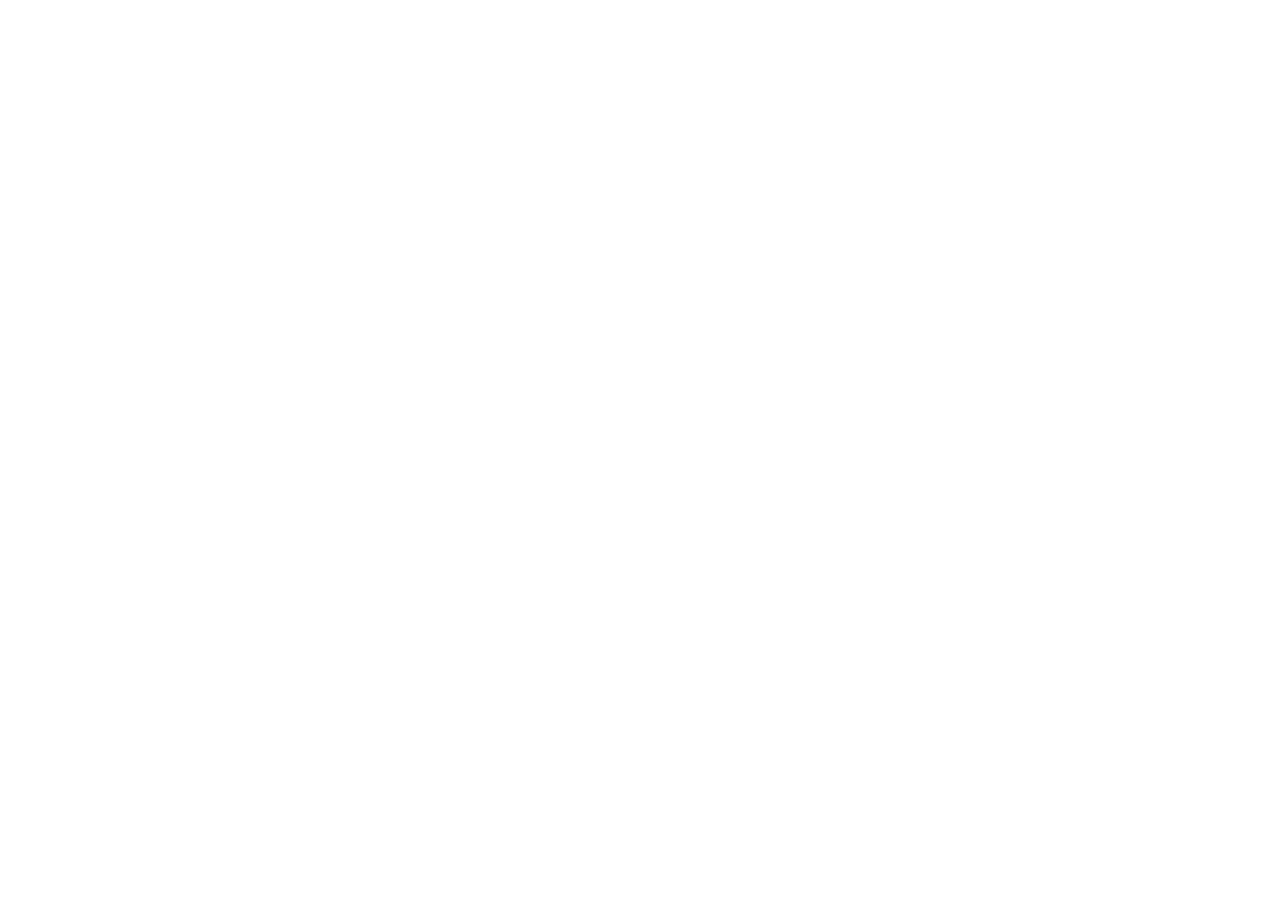
==== Index.html @ 2d3894c1 "Update Index.html" ====
<!doctype html>
<html lang="en">
  <head>
    <meta charset="utf-8"/>
    <!--<link rel="icon" type="image/png" href="/ectl/favicon.ico"/>
    <link rel="apple-touch-icon" href="/ectl/apple-icon.png"/>
    <meta name="viewport" content="width=device-width,initial-scale=1"/>
    <meta name="theme-color" content="#000000"/>
    <meta name="google-site-verification" content="vPOi57YbUYqyI6wVZWZetWHIWOMuG_CHX7IpC9bClwU"/>
    <link rel="manifest" href="/ectl/manifest.json"/>
    <link rel="stylesheet" href="https://fonts.googleapis.com/css2?family=Montserrat:ital,wght@0,200;0,400;0,700;1,200;1,400;1,700&display=block" crossorigin="anonymous" referrerpolicy="no-referrer"/>
    <link rel="stylesheet" href="https://fonts.googleapis.com/css2?family=Cabin+Condensed:ital,wght@0,500&display=block&text=0123456789%2F%20" crossorigin="anonymous" referrerpolicy="no-referrer"/>
    <link rel="stylesheet" href="https://use.fontawesome.com/releases/v5.7.1/css/all.css" integrity="sha512-3M00D/rn8n+2ZVXBO9Hib0GKNpkm8MSUU/e2VNthDyBYxKWG+BftNYYcuEjXlyrSO637tidzMBXfE7sQm0INUg==" crossorigin="anonymous" breferrerpolicy="no-referrer"/>
    <link rel="stylesheet" href="https://cdnjs.cloudflare.com/ajax/libs/semantic-ui/2.0.4/semantic.min.css" integrity="sha512-qcO42W/LucepWxTfD4BFQAR47jeFZW3s14PQoh1v327z65K0bOp8HiTXeLdJXzZB4U9IyKwxkW2vj/W2U1fRBA==" crossorigin="anonymous" referrerpolicy="no-referrer"/>
    <title>Azur Lane's Community Tier List</title>
    <script async src="https://www.googletagmanager.com/gtag/js?id=G-87DWESN96H"></script>
    <script>function gtag(){dataLayer.push(arguments)}window.dataLayer=window.dataLayer||[],gtag("js",new Date),gtag("config","G-87DWESN96H")</script>
    <script defer="defer" src="/ectl/static/js/main.449882d4.js"></script><link href="/ectl/static/css/main.e0e0c6db.css" rel="stylesheet"> -->
  </head>
  <body>
    <noscript>Azur Lane Tier List created and supported by Azur Lane Official's #gameplay-help channel and a bunch of AL veterans from various servers.</noscript>
    <noscript>This tier list ranks the ship's performance, consistency and usability across the general content.</noscript>
    <noscript>This tier list is developed to be used by both the English (EN) and Japanese (JP) community, while also serving as a tier guide for new players.</noscript>
    <noscript>Azur Lane Guide and Guides, written and maintained by Azur Lane's veterans from various servers.</noscript>
    <noscript>Read Azur Lane Guides. Chapters Walkthrough. Understanding Ship Hulls. Fleetbuilding. Effective Farming. Shipyard, Research, and Fleet Tech.</noscript>
    <noscript>You need to enable JavaScript to run this app.</noscript>
    <!-- <div id="root"></div> -->
  </body>
</html>
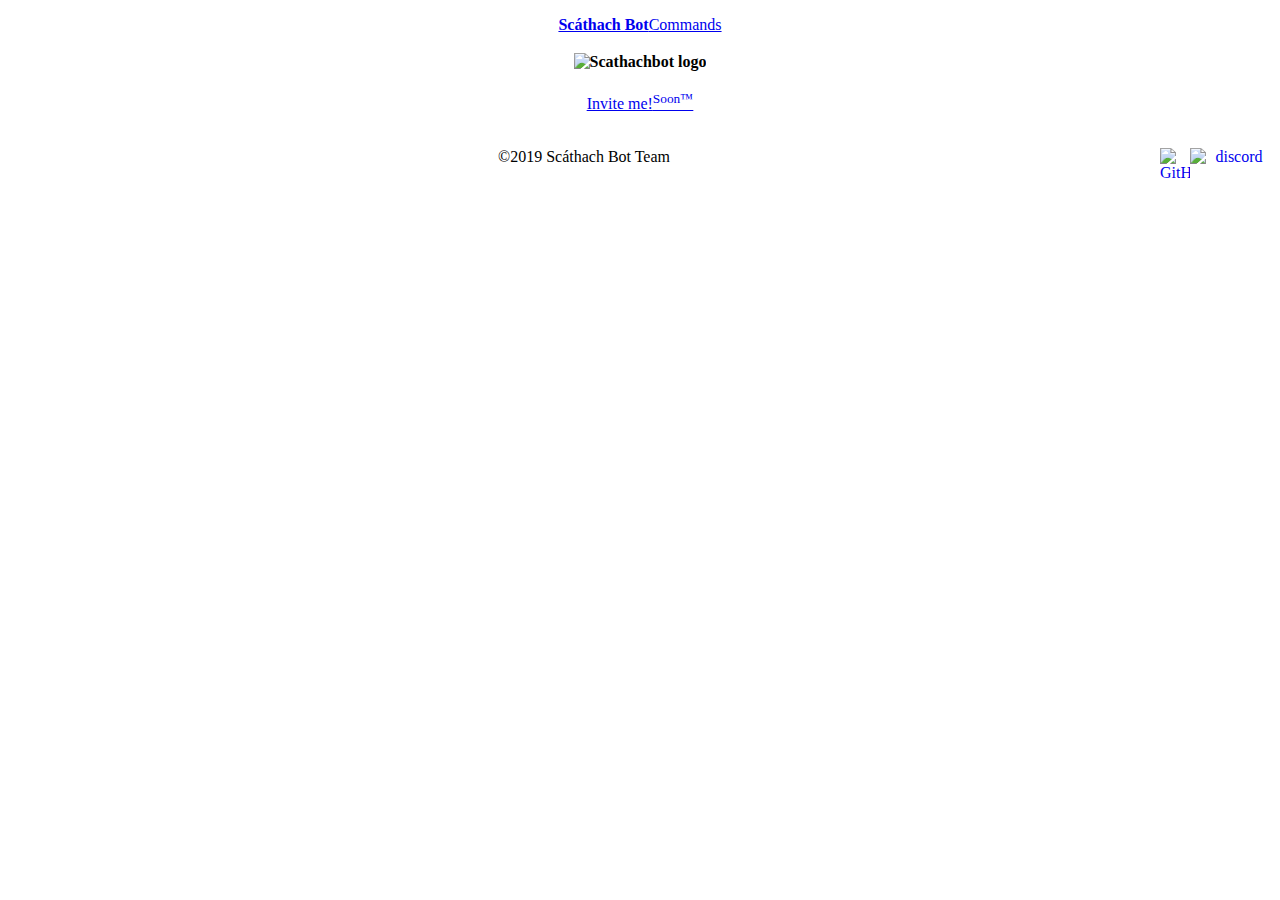
==== commit 17532cb3: "Update and rename Home.html to Index.html" ====
--- a/Index.html
+++ b/Index.html
@@ -1,29 +1,29 @@
-<!doctype html>
-<html lang="en">
-  <head>
-    <meta charset="utf-8"/>
-    <!--<link rel="icon" type="image/png" href="/ectl/favicon.ico"/>
-    <link rel="apple-touch-icon" href="/ectl/apple-icon.png"/>
-    <meta name="viewport" content="width=device-width,initial-scale=1"/>
-    <meta name="theme-color" content="#000000"/>
-    <meta name="google-site-verification" content="vPOi57YbUYqyI6wVZWZetWHIWOMuG_CHX7IpC9bClwU"/>
-    <link rel="manifest" href="/ectl/manifest.json"/>
-    <link rel="stylesheet" href="https://fonts.googleapis.com/css2?family=Montserrat:ital,wght@0,200;0,400;0,700;1,200;1,400;1,700&display=block" crossorigin="anonymous" referrerpolicy="no-referrer"/>
-    <link rel="stylesheet" href="https://fonts.googleapis.com/css2?family=Cabin+Condensed:ital,wght@0,500&display=block&text=0123456789%2F%20" crossorigin="anonymous" referrerpolicy="no-referrer"/>
-    <link rel="stylesheet" href="https://use.fontawesome.com/releases/v5.7.1/css/all.css" integrity="sha512-3M00D/rn8n+2ZVXBO9Hib0GKNpkm8MSUU/e2VNthDyBYxKWG+BftNYYcuEjXlyrSO637tidzMBXfE7sQm0INUg==" crossorigin="anonymous" breferrerpolicy="no-referrer"/>
-    <link rel="stylesheet" href="https://cdnjs.cloudflare.com/ajax/libs/semantic-ui/2.0.4/semantic.min.css" integrity="sha512-qcO42W/LucepWxTfD4BFQAR47jeFZW3s14PQoh1v327z65K0bOp8HiTXeLdJXzZB4U9IyKwxkW2vj/W2U1fRBA==" crossorigin="anonymous" referrerpolicy="no-referrer"/>
-    <title>Azur Lane's Community Tier List</title>
-    <script async src="https://www.googletagmanager.com/gtag/js?id=G-87DWESN96H"></script>
-    <script>function gtag(){dataLayer.push(arguments)}window.dataLayer=window.dataLayer||[],gtag("js",new Date),gtag("config","G-87DWESN96H")</script>
-    <script defer="defer" src="/ectl/static/js/main.449882d4.js"></script><link href="/ectl/static/css/main.e0e0c6db.css" rel="stylesheet"> -->
-  </head>
-  <body>
-    <noscript>Azur Lane Tier List created and supported by Azur Lane Official's #gameplay-help channel and a bunch of AL veterans from various servers.</noscript>
-    <noscript>This tier list ranks the ship's performance, consistency and usability across the general content.</noscript>
-    <noscript>This tier list is developed to be used by both the English (EN) and Japanese (JP) community, while also serving as a tier guide for new players.</noscript>
-    <noscript>Azur Lane Guide and Guides, written and maintained by Azur Lane's veterans from various servers.</noscript>
-    <noscript>Read Azur Lane Guides. Chapters Walkthrough. Understanding Ship Hulls. Fleetbuilding. Effective Farming. Shipyard, Research, and Fleet Tech.</noscript>
-    <noscript>You need to enable JavaScript to run this app.</noscript>
-    <!-- <div id="root"></div> -->
-  </body>
-</html>
+<!DOCTYPE html>
+<html>
+<head>
+<link rel="stylesheet" href="style.css" type="text/css"/>
+<script src="script.js"></script>
+<title>Scáthach Bot</title>
+</head>
+<body>
+    <div class="topBar">
+        <p class="topHeader" align="middle"><strong><a href="Home.html">Scáthach Bot</a></strong><span class="right"><a href="Commands.html">Commands</a></span></p>
+    </div>
+
+    <div class="main">
+        <table style="width:100%">
+            <tr>
+                <th align="middle"><img src="scathach logo.PNG" alt="Scathachbot logo"></th>
+            </tr>
+            <tr>
+                <td align="middle"><a href="Home.html"><p align="middle" class="invite">Invite me!<sup>Soon&trade;</sup></p></a></td>
+
+            </tr>
+        </table>
+    </div>
+
+    <div class="btmBar">
+        <p class="btmFooter" align="middle">&copy;2019 Scáthach Bot Team<a href="https:\\www.discord.com"><img src="discord-logo.png" align="right" width="82" height="28" alt="discord"></a><a href="https://github.com/yagamisean?tab=repositories"><img src="GitHub-Logo.png" align="right" width="30" height="30" alt="GitHub"></a></p>
+    </div>
+</body>
+</html>
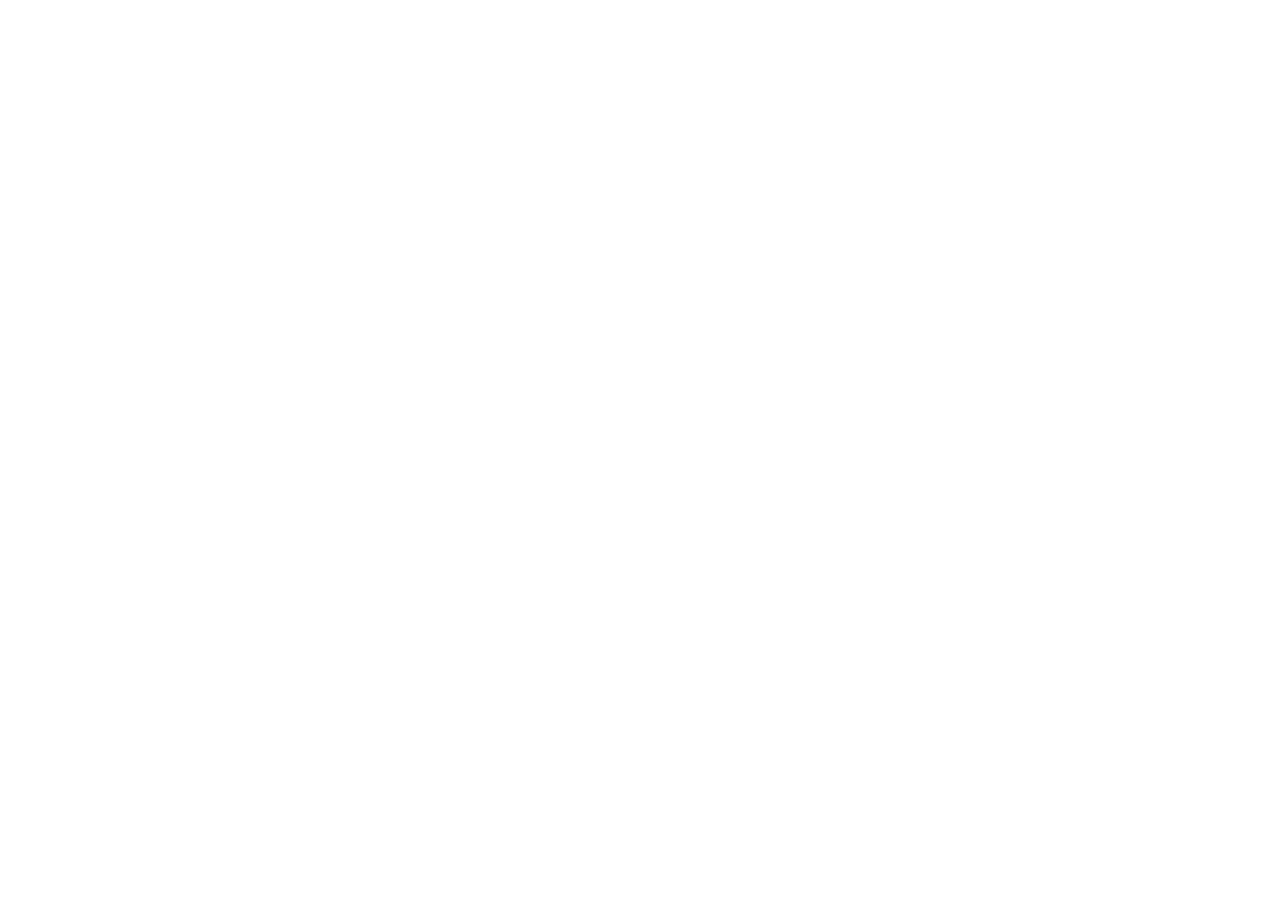
==== commit 2d8a9f05: "Rename AIndex.html to Index.html" ====
--- a/Index.html
+++ b/Index.html
@@ -1,29 +1,29 @@
-<!DOCTYPE html>
-<html>
-<head>
-<link rel="stylesheet" href="style.css" type="text/css"/>
-<script src="script.js"></script>
-<title>Scáthach Bot</title>
-</head>
-<body>
-    <div class="topBar">
-        <p class="topHeader" align="middle"><strong><a href="Home.html">Scáthach Bot</a></strong><span class="right"><a href="Commands.html">Commands</a></span></p>
-    </div>
-
-    <div class="main">
-        <table style="width:100%">
-            <tr>
-                <th align="middle"><img src="scathach logo.PNG" alt="Scathachbot logo"></th>
-            </tr>
-            <tr>
-                <td align="middle"><a href="Home.html"><p align="middle" class="invite">Invite me!<sup>Soon&trade;</sup></p></a></td>
-
-            </tr>
-        </table>
-    </div>
-
-    <div class="btmBar">
-        <p class="btmFooter" align="middle">&copy;2019 Scáthach Bot Team<a href="https:\\www.discord.com"><img src="discord-logo.png" align="right" width="82" height="28" alt="discord"></a><a href="https://github.com/yagamisean?tab=repositories"><img src="GitHub-Logo.png" align="right" width="30" height="30" alt="GitHub"></a></p>
-    </div>
-</body>
-</html>
+<!doctype html>
+<html lang="en">
+  <head>
+    <meta charset="utf-8"/>
+    <!--<link rel="icon" type="image/png" href="/ectl/favicon.ico"/>
+    <link rel="apple-touch-icon" href="/ectl/apple-icon.png"/>
+    <meta name="viewport" content="width=device-width,initial-scale=1"/>
+    <meta name="theme-color" content="#000000"/>
+    <meta name="google-site-verification" content="vPOi57YbUYqyI6wVZWZetWHIWOMuG_CHX7IpC9bClwU"/>
+    <link rel="manifest" href="/ectl/manifest.json"/>
+    <link rel="stylesheet" href="https://fonts.googleapis.com/css2?family=Montserrat:ital,wght@0,200;0,400;0,700;1,200;1,400;1,700&display=block" crossorigin="anonymous" referrerpolicy="no-referrer"/>
+    <link rel="stylesheet" href="https://fonts.googleapis.com/css2?family=Cabin+Condensed:ital,wght@0,500&display=block&text=0123456789%2F%20" crossorigin="anonymous" referrerpolicy="no-referrer"/>
+    <link rel="stylesheet" href="https://use.fontawesome.com/releases/v5.7.1/css/all.css" integrity="sha512-3M00D/rn8n+2ZVXBO9Hib0GKNpkm8MSUU/e2VNthDyBYxKWG+BftNYYcuEjXlyrSO637tidzMBXfE7sQm0INUg==" crossorigin="anonymous" breferrerpolicy="no-referrer"/>
+    <link rel="stylesheet" href="https://cdnjs.cloudflare.com/ajax/libs/semantic-ui/2.0.4/semantic.min.css" integrity="sha512-qcO42W/LucepWxTfD4BFQAR47jeFZW3s14PQoh1v327z65K0bOp8HiTXeLdJXzZB4U9IyKwxkW2vj/W2U1fRBA==" crossorigin="anonymous" referrerpolicy="no-referrer"/>
+    <title>Azur Lane's Community Tier List</title>
+    <script async src="https://www.googletagmanager.com/gtag/js?id=G-87DWESN96H"></script>
+    <script>function gtag(){dataLayer.push(arguments)}window.dataLayer=window.dataLayer||[],gtag("js",new Date),gtag("config","G-87DWESN96H")</script>
+    <script defer="defer" src="/ectl/static/js/main.449882d4.js"></script><link href="/ectl/static/css/main.e0e0c6db.css" rel="stylesheet"> -->
+  </head>
+  <body>
+    <noscript>Azur Lane Tier List created and supported by Azur Lane Official's #gameplay-help channel and a bunch of AL veterans from various servers.</noscript>
+    <noscript>This tier list ranks the ship's performance, consistency and usability across the general content.</noscript>
+    <noscript>This tier list is developed to be used by both the English (EN) and Japanese (JP) community, while also serving as a tier guide for new players.</noscript>
+    <noscript>Azur Lane Guide and Guides, written and maintained by Azur Lane's veterans from various servers.</noscript>
+    <noscript>Read Azur Lane Guides. Chapters Walkthrough. Understanding Ship Hulls. Fleetbuilding. Effective Farming. Shipyard, Research, and Fleet Tech.</noscript>
+    <noscript>You need to enable JavaScript to run this app.</noscript>
+    <!-- <div id="root"></div> -->
+  </body>
+</html>
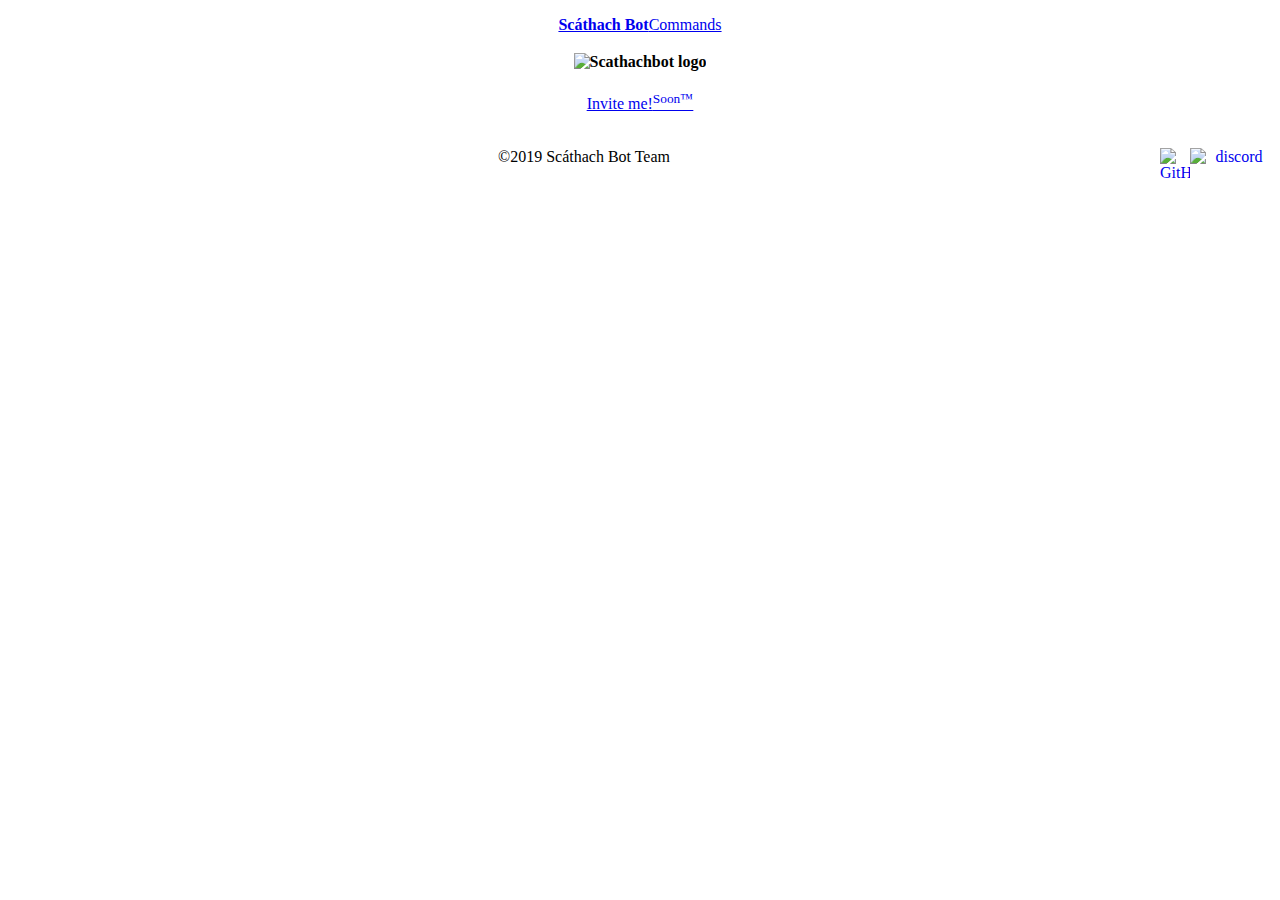
==== commit 85f51f08: "Update and rename BIndex.html to Index.html" ====
--- a/Index.html
+++ b/Index.html
@@ -1,29 +1,31 @@
-<!doctype html>
-<html lang="en">
-  <head>
-    <meta charset="utf-8"/>
-    <!--<link rel="icon" type="image/png" href="/ectl/favicon.ico"/>
-    <link rel="apple-touch-icon" href="/ectl/apple-icon.png"/>
-    <meta name="viewport" content="width=device-width,initial-scale=1"/>
-    <meta name="theme-color" content="#000000"/>
-    <meta name="google-site-verification" content="vPOi57YbUYqyI6wVZWZetWHIWOMuG_CHX7IpC9bClwU"/>
-    <link rel="manifest" href="/ectl/manifest.json"/>
-    <link rel="stylesheet" href="https://fonts.googleapis.com/css2?family=Montserrat:ital,wght@0,200;0,400;0,700;1,200;1,400;1,700&display=block" crossorigin="anonymous" referrerpolicy="no-referrer"/>
-    <link rel="stylesheet" href="https://fonts.googleapis.com/css2?family=Cabin+Condensed:ital,wght@0,500&display=block&text=0123456789%2F%20" crossorigin="anonymous" referrerpolicy="no-referrer"/>
-    <link rel="stylesheet" href="https://use.fontawesome.com/releases/v5.7.1/css/all.css" integrity="sha512-3M00D/rn8n+2ZVXBO9Hib0GKNpkm8MSUU/e2VNthDyBYxKWG+BftNYYcuEjXlyrSO637tidzMBXfE7sQm0INUg==" crossorigin="anonymous" breferrerpolicy="no-referrer"/>
-    <link rel="stylesheet" href="https://cdnjs.cloudflare.com/ajax/libs/semantic-ui/2.0.4/semantic.min.css" integrity="sha512-qcO42W/LucepWxTfD4BFQAR47jeFZW3s14PQoh1v327z65K0bOp8HiTXeLdJXzZB4U9IyKwxkW2vj/W2U1fRBA==" crossorigin="anonymous" referrerpolicy="no-referrer"/>
-    <title>Azur Lane's Community Tier List</title>
-    <script async src="https://www.googletagmanager.com/gtag/js?id=G-87DWESN96H"></script>
-    <script>function gtag(){dataLayer.push(arguments)}window.dataLayer=window.dataLayer||[],gtag("js",new Date),gtag("config","G-87DWESN96H")</script>
-    <script defer="defer" src="/ectl/static/js/main.449882d4.js"></script><link href="/ectl/static/css/main.e0e0c6db.css" rel="stylesheet"> -->
-  </head>
-  <body>
-    <noscript>Azur Lane Tier List created and supported by Azur Lane Official's #gameplay-help channel and a bunch of AL veterans from various servers.</noscript>
-    <noscript>This tier list ranks the ship's performance, consistency and usability across the general content.</noscript>
-    <noscript>This tier list is developed to be used by both the English (EN) and Japanese (JP) community, while also serving as a tier guide for new players.</noscript>
-    <noscript>Azur Lane Guide and Guides, written and maintained by Azur Lane's veterans from various servers.</noscript>
-    <noscript>Read Azur Lane Guides. Chapters Walkthrough. Understanding Ship Hulls. Fleetbuilding. Effective Farming. Shipyard, Research, and Fleet Tech.</noscript>
-    <noscript>You need to enable JavaScript to run this app.</noscript>
-    <!-- <div id="root"></div> -->
-  </body>
-</html>
+<!DOCTYPE html>
+<html>
+<head>
+<link rel="stylesheet" href="style.css" type="text/css"/>
+<script src="script.js"></script>
+<title>Scáthach Bot</title>
+</head>
+<body>
+    <div class="topBar">
+        <p class="topHeader" align="middle"><strong><a href="Home.html">Scáthach Bot</a></strong><span class="right"><a href="Commands.html">Commands</a></span></p>
+    </div>
+
+    <div class="main">
+        <table style="width:100%">
+            <tr>
+                <th align="middle"><img src="scathach logo.PNG" alt="Scathachbot logo"></th>
+            </tr>
+            <tr>
+                <td align="middle"><a href="Index.html"><p align="middle" class="invite">Invite me!<sup>Soon&trade;</sup></p></a></td>
+
+            </tr>
+        </table>
+    </div>
+
+    <div class="btmBar">
+        <p class="btmFooter" align="middle">&copy;2019 Scáthach Bot Team<a href="https:\\www.discord.com"><img src="discord-logo.png" align="right" width="82" height="28" alt="discord"></a>
+            <a href="https://github.com/yagamisean?tab=repositories"><img src="GitHub-Logo.png" align="right" width="30" height="30" alt="GitHub"></a>
+        </p>
+    </div>
+</body>
+</html>
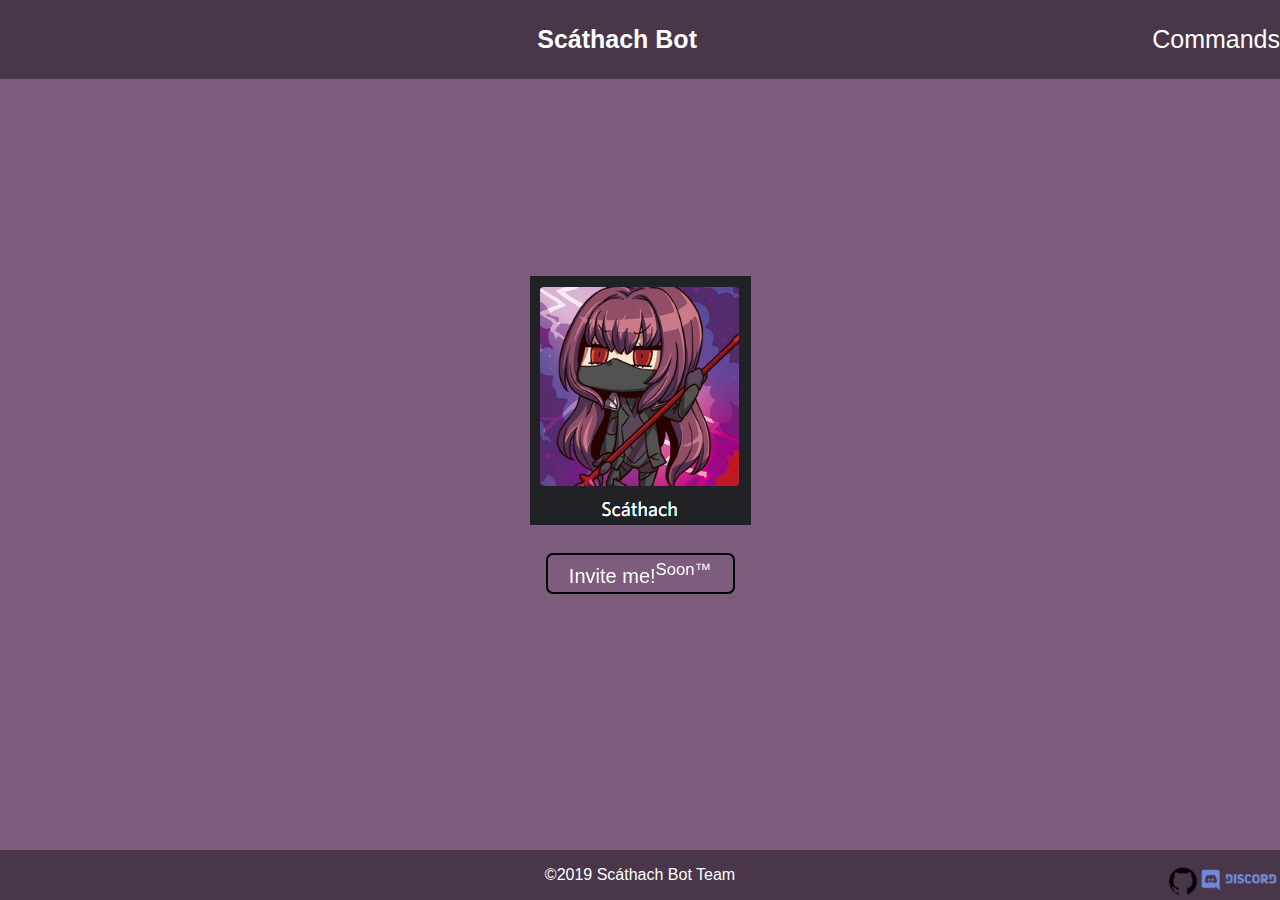
==== commit 23250f71: "Update Index.html" ====
--- a/Index.html
+++ b/Index.html
@@ -2,6 +2,7 @@
 <html>
 <head>
 <link rel="stylesheet" href="style.css" type="text/css"/>
+<link rel="manifest" href="/ectl/manifest.json"/>
 <script src="script.js"></script>
 <title>Scáthach Bot</title>
 </head>
--- a/style.css
+++ b/style.css
@@ -0,0 +1,145 @@
+body {
+	background-color: #7d5c7d;
+	font-family: Arial, Helvetica, sans-serif;
+	text-align: center;
+}
+
+a:link {
+	text-decoration: none;
+}
+
+.topBar {
+	position: fixed;
+	z-index: 0;
+	left: 0;
+	top: 0;
+	width: 100%;
+	background-color: #493649;
+	padding-left: 82px;
+}
+
+.topHeader {
+	font-family: Arial, Helvetica, sans-serif;
+	padding-right: 82px;
+	font-size: 25px;
+}
+
+.topBar .komand {
+	color: red;
+}
+
+a:link {
+	color: #ffffff;
+}
+
+a:visited {
+	color: #ffffff;
+}
+
+a:hover {
+	color: #ffffff;
+}
+
+
+.right {
+	float:right;
+}
+
+#topBtn {
+	display: none;
+	position: fixed;
+	bottom: 55px;
+	right: 10px;
+	border: none;
+	outline: none;
+	background-color: black;
+	color: white;
+	cursor: pointer;
+	padding: 15px;
+	border-radius: 10px;
+	font-size: 18px;
+}
+
+#topBtn:hover {
+	background-color: white;
+	color: red;
+  }
+
+.btmBar {
+	position: fixed;
+	z-index: 0;
+	left: 0;
+	bottom: 0;
+	width: 100%;
+	background-color: #493649;
+	padding-left: 112px;
+}
+
+.btmFooter {
+	padding-right: 112px;
+	color: #ffffff;
+}
+
+.main {
+	padding-top: 45px;
+	margin:auto;
+    height: 400px;
+    width: 400px;
+    position:fixed;
+    top:0;
+    bottom:0;
+    left:0;
+    right:0;
+}
+
+.invite {
+	border: 2px solid black;
+	padding: 5px;
+	width: 175px;
+	border-radius: 7px;
+	color: #ffffff;
+	font-size: 20px;
+}
+
+.invite:hover, .invite:active{
+	background-color: #ffffff;
+	color: #7d5c7d;
+}
+
+.content { 
+	padding: 100px;
+	justify-content: center;
+	display: block;
+}
+
+.commands {
+	display: flex;
+	justify-content: center;
+}
+
+.commandBlock {
+	display: flex;
+	flex-direction: column;
+	align-items: center;
+	max-width: 500px;
+	margin: 12.5;
+}
+
+.category {
+	text-transform: uppercase;
+	font-size: 1.5em;
+}
+
+.tableOne {
+	border: 1px solid white;
+	border-radius: 4px;
+	padding: 5px;
+}
+
+.tableBlue {
+	color: #00ffff;
+}
+
+.tableWhite {
+	color: #ffffff;
+}